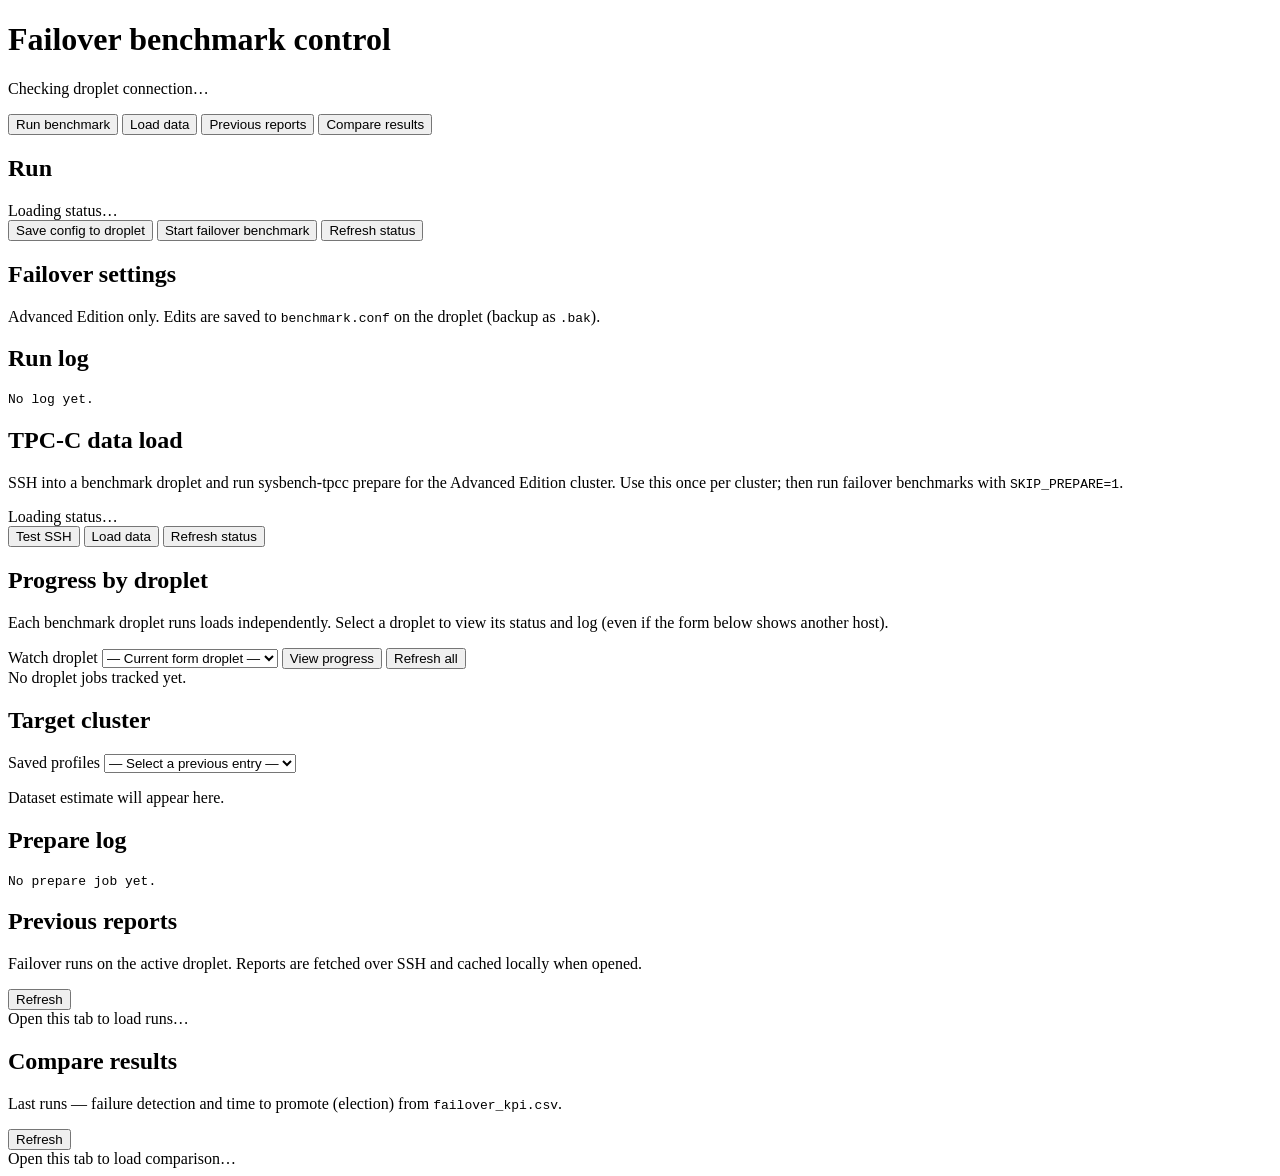
==== ui/control/static/index.html @ ed9eb323 "Add control UI" ====
<!DOCTYPE html>
<html lang="en">
<head>
  <meta charset="utf-8">
  <meta name="viewport" content="width=device-width, initial-scale=1">
  <title>Failover benchmark control</title>
  <link rel="stylesheet" href="/static/style.css">
</head>
<body>
  <header>
    <div class="header-top">
      <div class="header-title">
        <h1>Failover benchmark control</h1>
        <p id="connection-status" class="muted">Checking droplet connection…</p>
      </div>
      <label class="global-droplet-picker" id="global-droplet-wrap" hidden>
        <span>Active droplet</span>
        <select id="global-droplet-picker" aria-label="Active droplet"></select>
      </label>
    </div>
  </header>

  <nav class="tab-bar" aria-label="Main sections">
    <button type="button" class="tab active" data-tab="run">Run benchmark</button>
    <button type="button" class="tab" data-tab="prepare">Load data</button>
    <button type="button" class="tab" data-tab="reports">Previous reports</button>
    <button type="button" class="tab" data-tab="compare">Compare results</button>
  </nav>

  <main>
    <div id="panel-run" class="tab-panel active">
      <section class="card" id="run-panel">
        <h2>Run</h2>
        <div id="run-summary" class="run-summary muted">Loading status…</div>
        <div id="current-report-links" class="report-links" hidden></div>
        <div class="actions">
          <button type="button" id="btn-save">Save config to droplet</button>
          <button type="button" id="btn-start" class="primary">Start failover benchmark</button>
          <button type="button" id="btn-refresh">Refresh status</button>
        </div>
        <p id="action-message" class="message" hidden></p>
      </section>

      <section class="card">
        <h2>Failover settings</h2>
        <p class="muted">Advanced Edition only. Edits are saved to <code id="remote-conf-path">benchmark.conf</code> on the droplet (backup as <code>.bak</code>).</p>
        <form id="config-form"></form>
      </section>

      <section class="card">
        <h2>Run log</h2>
        <pre id="run-log" class="log">No log yet.</pre>
      </section>
    </div>

    <div id="panel-prepare" class="tab-panel">
      <section class="card" id="prepare-panel">
        <h2>TPC-C data load</h2>
        <p class="muted">
          SSH into a benchmark droplet and run sysbench-tpcc prepare for the Advanced Edition cluster.
          Use this once per cluster; then run failover benchmarks with <code>SKIP_PREPARE=1</code>.
        </p>
        <div id="prepare-summary" class="run-summary muted">Loading status…</div>
        <p id="prepare-watch-note" class="muted prepare-watch-note" hidden></p>
        <div class="actions">
          <button type="button" id="btn-prepare-test">Test SSH</button>
          <button type="button" id="btn-prepare-start" class="primary">Load data</button>
          <button type="button" id="btn-prepare-refresh">Refresh status</button>
        </div>
        <p id="prepare-message" class="message" hidden></p>
      </section>

      <section class="card">
        <h2>Progress by droplet</h2>
        <p class="muted">
          Each benchmark droplet runs loads independently. Select a droplet to view its status and log
          (even if the form below shows another host).
        </p>
        <div class="prepare-toolbar">
          <label class="profile-picker" for="prepare-watch-picker">
            <span>Watch droplet</span>
            <select id="prepare-watch-picker">
              <option value="">— Current form droplet —</option>
            </select>
          </label>
          <button type="button" id="btn-prepare-watch">View progress</button>
          <button type="button" id="btn-prepare-refresh-all">Refresh all</button>
        </div>
        <div id="prepare-droplet-cards" class="prepare-droplet-cards muted">No droplet jobs tracked yet.</div>
      </section>

      <section class="card">
        <h2>Target cluster</h2>
        <div class="prepare-toolbar">
          <label class="profile-picker" for="prepare-profile-picker">
            <span>Saved profiles</span>
            <select id="prepare-profile-picker">
              <option value="">— Select a previous entry —</option>
            </select>
          </label>
          <p id="prepare-estimate" class="prepare-estimate muted">Dataset estimate will appear here.</p>
        </div>
        <form id="prepare-form"></form>
      </section>

      <section class="card">
        <h2>Prepare log</h2>
        <pre id="prepare-log" class="log">No prepare job yet.</pre>
      </section>
    </div>

    <div id="panel-reports" class="tab-panel">
      <section class="card">
        <div class="section-head">
          <div>
            <h2>Previous reports</h2>
            <p class="muted">Failover runs on the active droplet. Reports are fetched over SSH and cached locally when opened.</p>
            <p id="runs-filter-note" class="muted hidden"></p>
          </div>
          <div class="reports-head-actions">
            <button type="button" id="btn-refresh-runs">Refresh</button>
          </div>
        </div>
        <div id="runs-list" class="runs-list muted">Open this tab to load runs…</div>
      </section>
    </div>

    <div id="panel-compare" class="tab-panel">
      <section class="card">
        <div class="section-head">
          <div>
            <h2>Compare results</h2>
            <p class="muted" id="compare-limit-note">Last runs — failure detection and time to promote (election) from <code>failover_kpi.csv</code>.</p>
            <p id="compare-filter-note" class="muted hidden"></p>
          </div>
          <button type="button" id="btn-refresh-compare">Refresh</button>
        </div>
        <div id="compare-content" class="compare-content muted">Open this tab to load comparison…</div>
      </section>
    </div>
  </main>

  <script src="/static/common.js"></script>
  <script src="/static/tabs.js"></script>
  <script src="/static/app.js"></script>
  <script src="/static/prepare.js"></script>
</body>
</html>
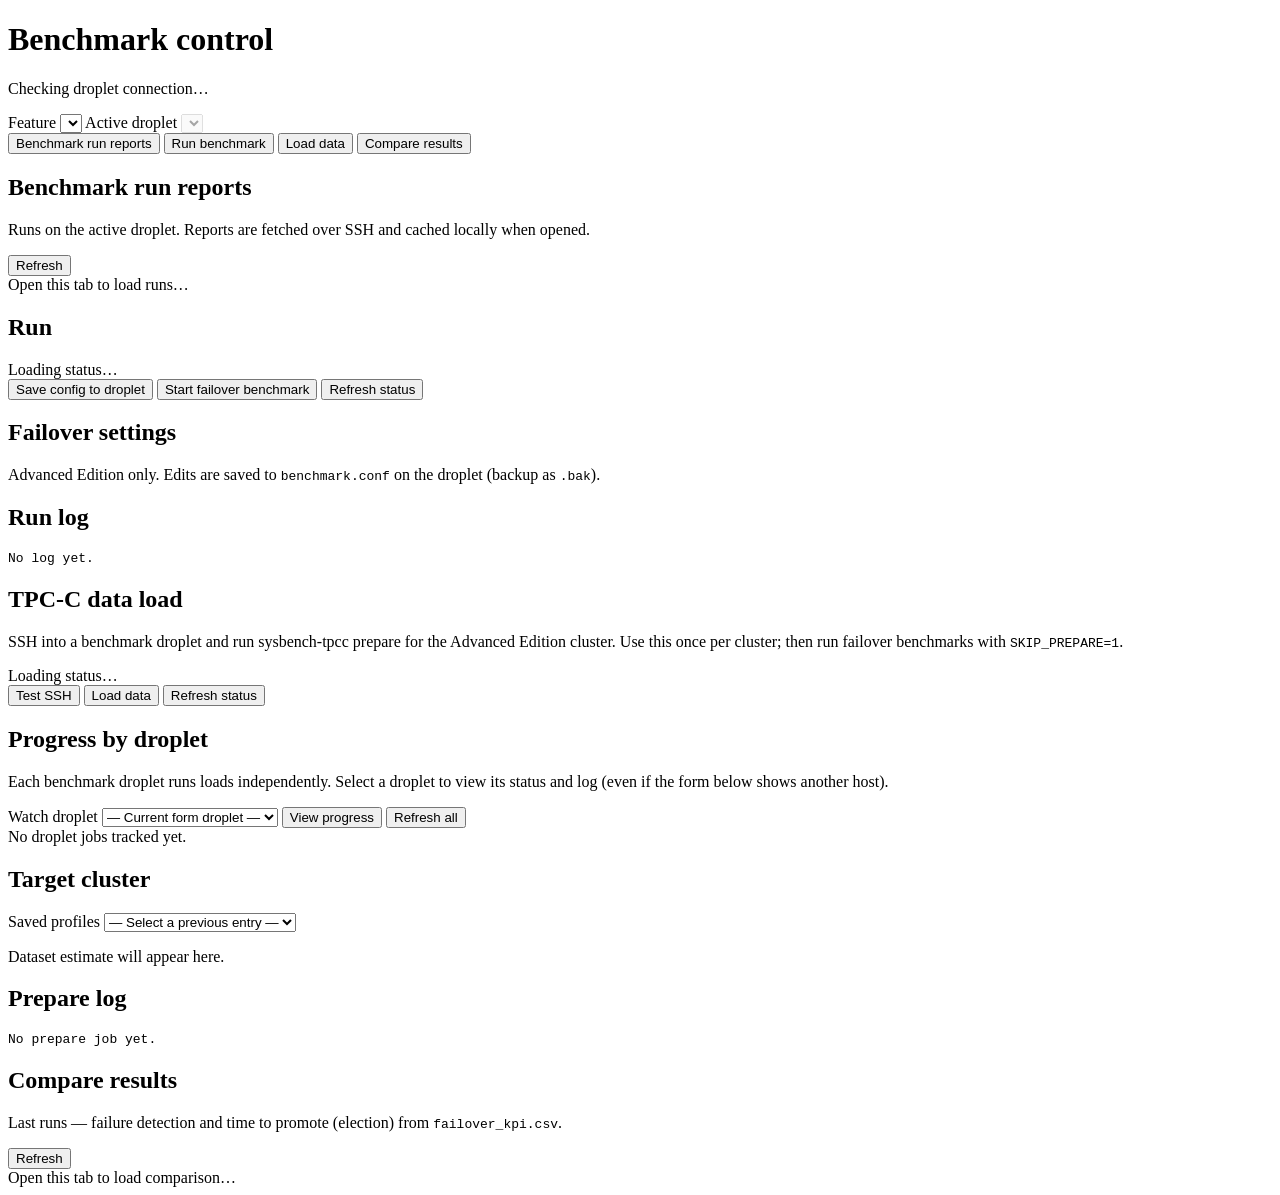
==== commit addd9d99: "ui updates" ====
--- a/ui/control/static/index.html
+++ b/ui/control/static/index.html
@@ -3,32 +3,57 @@
 <head>
   <meta charset="utf-8">
   <meta name="viewport" content="width=device-width, initial-scale=1">
-  <title>Failover benchmark control</title>
+  <title>Benchmark control</title>
   <link rel="stylesheet" href="/static/style.css">
 </head>
 <body>
   <header>
     <div class="header-top">
       <div class="header-title">
-        <h1>Failover benchmark control</h1>
+        <h1 id="app-title">Benchmark control</h1>
         <p id="connection-status" class="muted">Checking droplet connection…</p>
       </div>
-      <label class="global-droplet-picker" id="global-droplet-wrap" hidden>
-        <span>Active droplet</span>
-        <select id="global-droplet-picker" aria-label="Active droplet"></select>
-      </label>
+      <div class="header-pickers">
+        <label class="global-feature-picker" id="global-feature-wrap">
+          <span>Feature</span>
+          <select id="global-feature-picker" aria-label="Benchmark feature"></select>
+        </label>
+        <label class="global-droplet-picker" id="global-droplet-wrap">
+          <span>Active droplet</span>
+          <select id="global-droplet-picker" aria-label="Active droplet" disabled></select>
+        </label>
+      </div>
     </div>
   </header>
 
   <nav class="tab-bar" aria-label="Main sections">
-    <button type="button" class="tab active" data-tab="run">Run benchmark</button>
-    <button type="button" class="tab" data-tab="prepare">Load data</button>
-    <button type="button" class="tab" data-tab="reports">Previous reports</button>
-    <button type="button" class="tab" data-tab="compare">Compare results</button>
+    <button type="button" class="tab active" data-tab="reports">Benchmark run reports</button>
+    <button type="button" class="tab" data-tab="run" data-requires="can_start">Run benchmark</button>
+    <button type="button" class="tab" data-tab="prepare" data-requires="can_prepare">Load data</button>
+    <button type="button" class="tab" data-tab="compare" data-requires="can_compare">Compare results</button>
   </nav>
 
   <main>
-    <div id="panel-run" class="tab-panel active">
+    <div id="panel-reports" class="tab-panel active">
+      <section class="card">
+        <div class="section-head">
+          <div>
+            <h2>Benchmark run reports</h2>
+            <p class="muted" id="reports-intro">
+              Runs on the active droplet. Reports are fetched over SSH and cached locally when opened.
+            </p>
+            <p id="reports-browse-note" class="muted hidden"></p>
+            <p id="runs-filter-note" class="muted hidden"></p>
+          </div>
+          <div class="reports-head-actions">
+            <button type="button" id="btn-refresh-runs">Refresh</button>
+          </div>
+        </div>
+        <div id="runs-list" class="runs-list muted">Open this tab to load runs…</div>
+      </section>
+    </div>
+
+    <div id="panel-run" class="tab-panel">
       <section class="card" id="run-panel">
         <h2>Run</h2>
         <div id="run-summary" class="run-summary muted">Loading status…</div>
@@ -109,22 +134,6 @@
       </section>
     </div>
 
-    <div id="panel-reports" class="tab-panel">
-      <section class="card">
-        <div class="section-head">
-          <div>
-            <h2>Previous reports</h2>
-            <p class="muted">Failover runs on the active droplet. Reports are fetched over SSH and cached locally when opened.</p>
-            <p id="runs-filter-note" class="muted hidden"></p>
-          </div>
-          <div class="reports-head-actions">
-            <button type="button" id="btn-refresh-runs">Refresh</button>
-          </div>
-        </div>
-        <div id="runs-list" class="runs-list muted">Open this tab to load runs…</div>
-      </section>
-    </div>
-
     <div id="panel-compare" class="tab-panel">
       <section class="card">
         <div class="section-head">
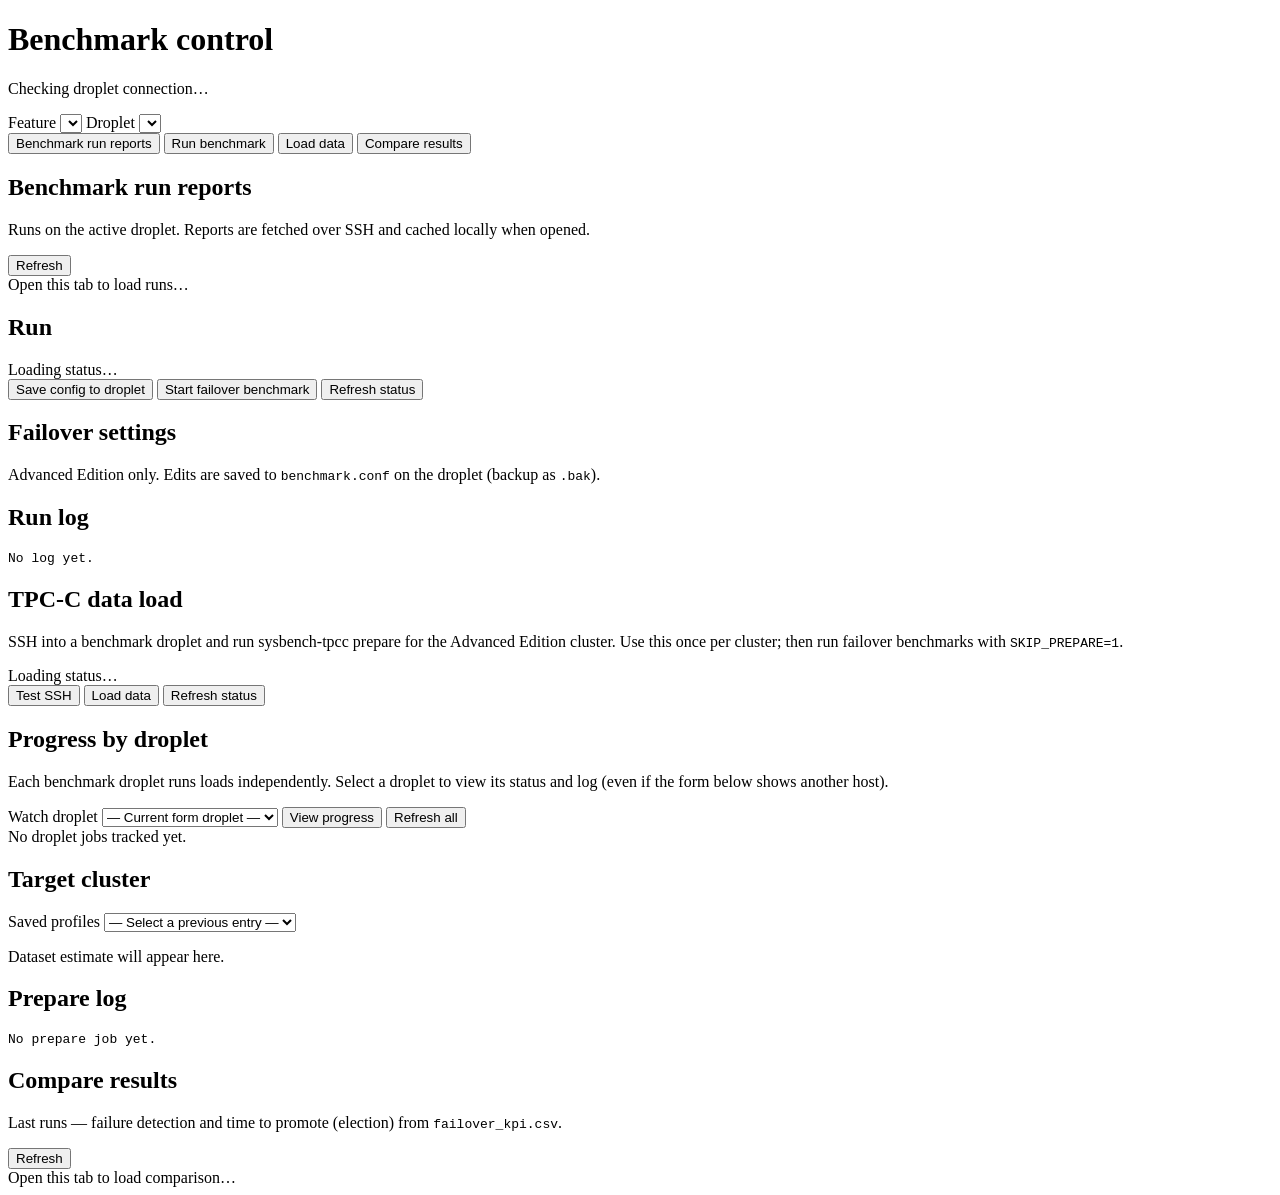
==== commit e1b2c2a3: "Add read-heavy failover TPC-C profiles and secondary warmup support. Enable 90/10 and fat-read scena" ====
--- a/ui/control/static/index.html
+++ b/ui/control/static/index.html
@@ -19,8 +19,8 @@
           <select id="global-feature-picker" aria-label="Benchmark feature"></select>
         </label>
         <label class="global-droplet-picker" id="global-droplet-wrap">
-          <span>Active droplet</span>
-          <select id="global-droplet-picker" aria-label="Active droplet" disabled></select>
+          <span>Droplet</span>
+          <select id="global-droplet-picker" aria-label="Droplet"></select>
         </label>
       </div>
     </div>
